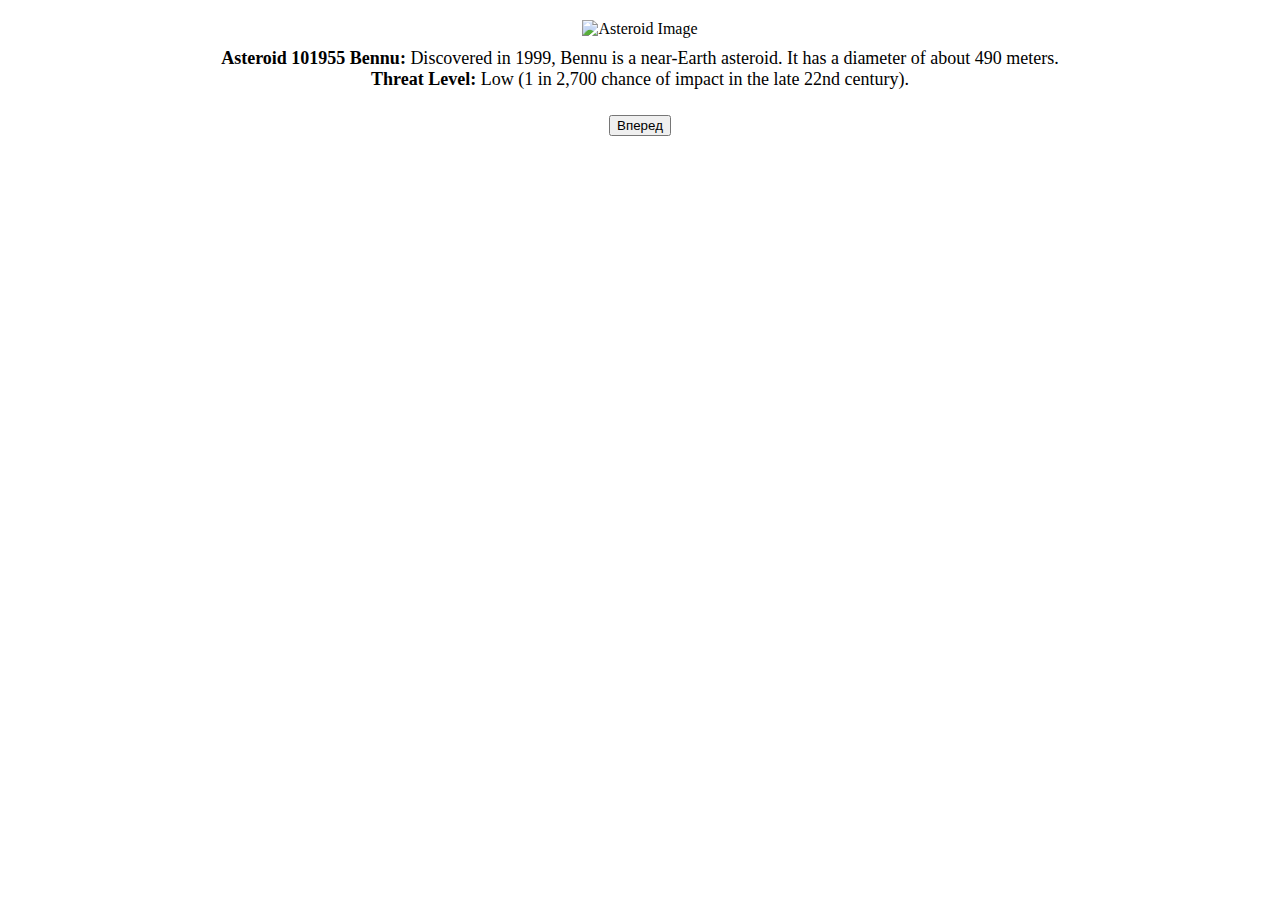
==== ast.html @ bee419b7 "Update and rename ast_index.js to ast.html" ====
<!DOCTYPE html>
<html lang="en">
<head>
    <meta charset="UTF-8">
    <meta name="viewport" content="width=device-width, initial-scale=1.0">
    <title>Asteroid Viewer</title>
    <style>
        #image-container {
            text-align: center;
            margin: 20px;
        }
        #asteroid-image {
            width: 300px;
            height: auto;
        }
        #info {
            font-size: 18px;
            margin-top: 10px;
        }
        button {
            margin: 5px;
        }
        #buttons {
            text-align: center;
            margin-top: 10px;
        }
    </style>
</head>
<body>

<div id="image-container">
    <img id="asteroid-image" src="aster1.png" alt="Asteroid Image">
    <div id="info">
        <strong>Asteroid 101955 Bennu:</strong> 
        Discovered in 1999, Bennu is a near-Earth asteroid. It has a diameter of about 490 meters. 
        <br><strong>Threat Level:</strong> Low (1 in 2,700 chance of impact in the late 22nd century).
    </div>
</div>

<div id="buttons">
    <button id="prev-btn" onclick="changeAsteroid(-1)">Назад</button>
    <button id="next-btn" onclick="changeAsteroid(1)">Вперед</button>
</div>

<script>
    const asteroids = [
        {
            src: 'aster1.png',
            info: `
                <strong>Asteroid 101955 Bennu:</strong> 
                Discovered in 1999, Bennu is a near-Earth asteroid. It has a diameter of about 490 meters. 
                <br><strong>Threat Level:</strong> Low (1 in 2,700 chance of impact in the late 22nd century).
            `
        },
        {
            src: 'aster2.png',
            info: `
                <strong>Asteroid 99942 Apophis:</strong> 
                Discovered in 2004, Apophis is a 370-meter asteroid that was once thought to have a significant chance of impacting Earth in 2029, but further observations ruled it out.
                <br><strong>Threat Level:</strong> Minimal (close approach in 2029, but no impact threat).
            `
        },
        {
            src: 'aster3.png',
            info: `
                <strong>Asteroid 2000 SG344:</strong> 
                This asteroid is about 37 meters in diameter and was discovered in 2000. It has a potential to come close to Earth in 2071.
                <br><strong>Threat Level:</strong> Very low (1 in 417 chance of impact).
            `
        },
        {
            src: 'aster4.png',
            info: `
                <strong>Asteroid 4179 Toutatis:</strong> 
                Discovered in 1989, Toutatis is a large, irregularly shaped asteroid with a length of about 4.6 kilometers. It frequently passes near Earth.
                <br><strong>Threat Level:</strong> Low (no immediate threat but close approaches in the future).
            `
        },
        {
            src: 'aster5.png',
            info: `
                <strong>Asteroid 2010 TK7:</strong> 
                2010 TK7 is the first discovered Earth Trojan asteroid. It has a diameter of about 300 meters and orbits the Sun in tandem with Earth.
                <br><strong>Threat Level:</strong> None (no collision threat as it follows Earth's orbit).
            `
        },
        {
            src: 'aster6.png',
            info: `
                <strong>Asteroid 433 Eros:</strong> 
                Eros is a 34-kilometer asteroid that was one of the first near-Earth asteroids discovered. It was visited by NASA's NEAR Shoemaker mission in 2000.
                <br><strong>Threat Level:</strong> Minimal (currently poses no threat).
            `
        },
        {
            src: 'aster7.png',
            info: `
                <strong>Asteroid 1862 Apollo:</strong> 
                Discovered in 1932, Apollo is the namesake of a group of near-Earth asteroids. It is about 1.5 kilometers in diameter.
                <br><strong>Threat Level:</strong> Low (no immediate collision risk).
            `
        }
    ];

    let currentIndex = 0;

    function changeAsteroid(direction) {
        currentIndex += direction;

        // Обновляем изображение и текст
        const asteroidImage = document.getElementById('asteroid-image');
        const infoText = document.getElementById('info');
        asteroidImage.src = asteroids[currentIndex].src;
        infoText.innerHTML = asteroids[currentIndex].info;

        // Прячем или показываем кнопки, если мы на первом или последнем элементе
        document.getElementById('prev-btn').style.display = currentIndex === 0 ? 'none' : 'inline';
        document.getElementById('next-btn').style.display = currentIndex === asteroids.length - 1 ? 'none' : 'inline';
    }

    // Изначально прячем кнопку "Назад", так как начинаем с первого элемента
    document.getElementById('prev-btn').style.display = 'none';
</script>

</body>
</html>
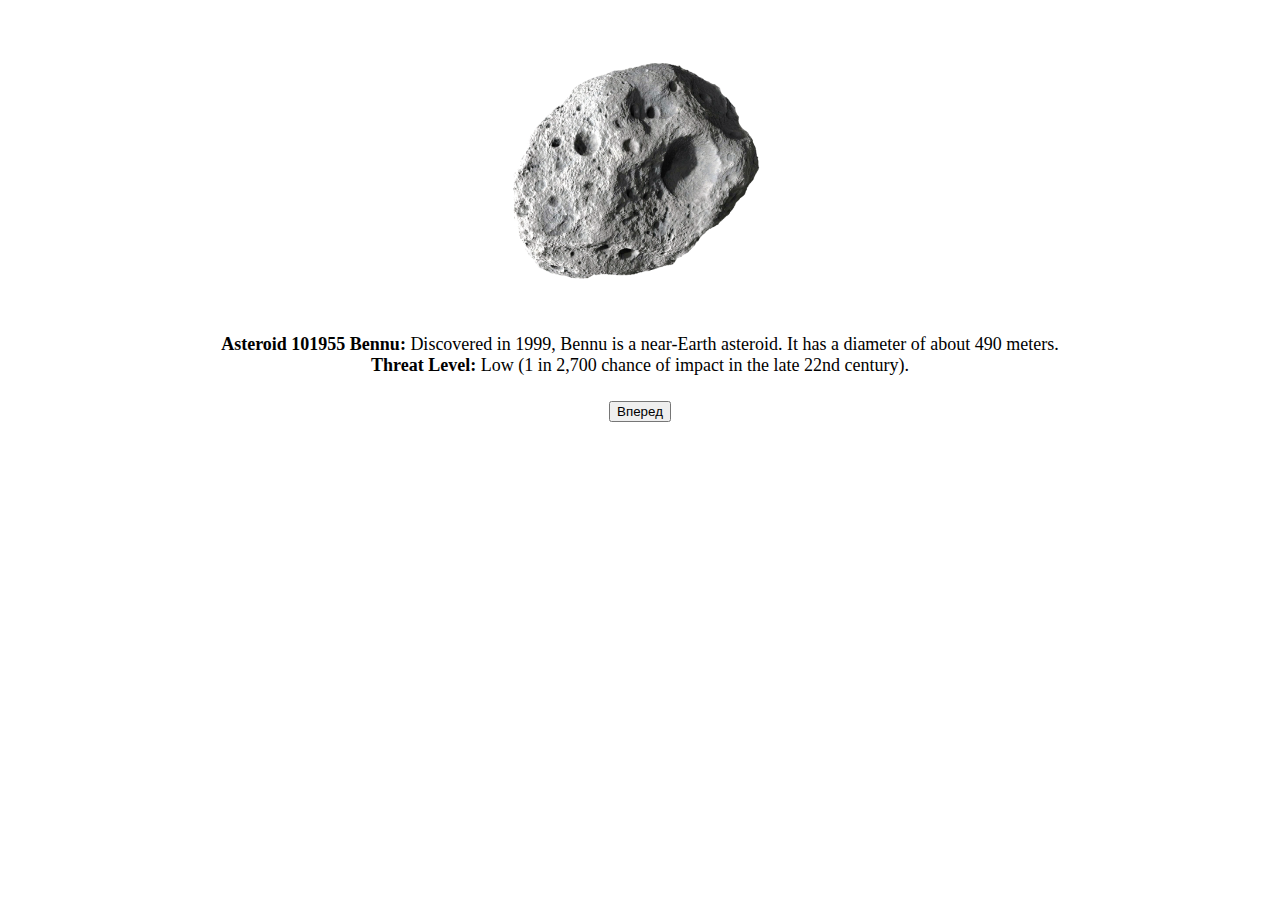
==== commit c0454842: "Update ast.html" ====
--- a/ast.html
+++ b/ast.html
@@ -2,6 +2,7 @@
 <!DOCTYPE html>
 <html lang="en">
 <head>
+    <link rel="icon" href="pngegg.png" type="image/x-icon">
     <meta charset="UTF-8">
     <meta name="viewport" content="width=device-width, initial-scale=1.0">
     <title>Asteroid Viewer</title>
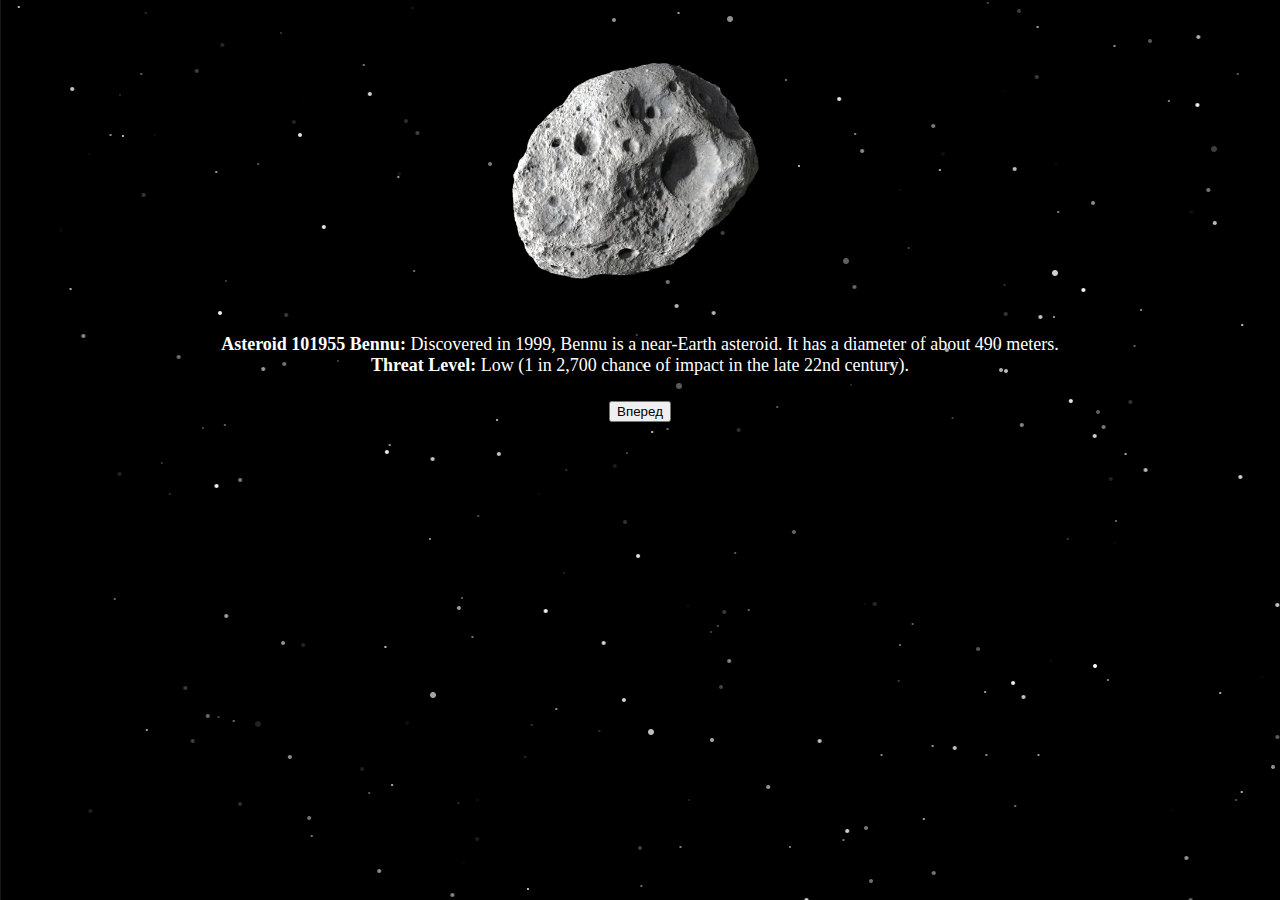
==== commit 63f0dbc5: "Update ast.html" ====
--- a/ast.html
+++ b/ast.html
@@ -28,11 +28,11 @@
         }
     </style>
 </head>
-<body>
+<body style="background-image: url('assets/black-bg.png')">
 
 <div id="image-container">
     <img id="asteroid-image" src="aster1.png" alt="Asteroid Image">
-    <div id="info">
+    <div id="info" style="color:white">
         <strong>Asteroid 101955 Bennu:</strong> 
         Discovered in 1999, Bennu is a near-Earth asteroid. It has a diameter of about 490 meters. 
         <br><strong>Threat Level:</strong> Low (1 in 2,700 chance of impact in the late 22nd century).
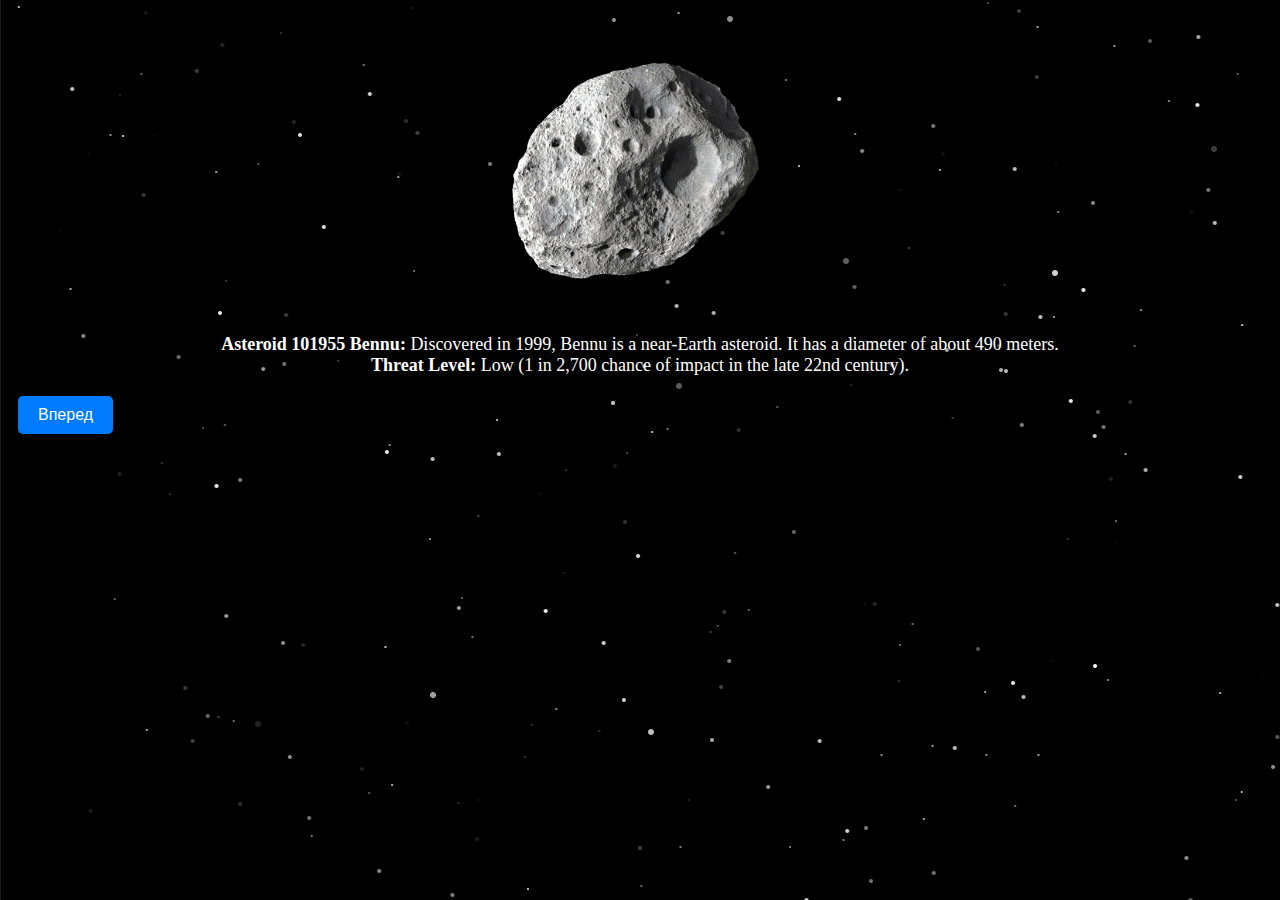
==== commit ad3c9e5e: "Update ast.html" ====
--- a/ast.html
+++ b/ast.html
@@ -20,12 +20,41 @@
             margin-top: 10px;
         }
         button {
-            margin: 5px;
-        }
-        #buttons {
-            text-align: center;
-            margin-top: 10px;
-        }
+        background-color: #007bff;
+        color: white;
+        border: none;
+        padding: 10px 20px;
+        font-size: 16px;
+        font-family: Arial, sans-serif;
+        border-radius: 5px;
+        cursor: pointer;
+        transition: background-color 0.3s ease, transform 0.2s ease;
+        box-shadow: 0px 4px 6px rgba(0, 0, 0, 0.1);
+    }
+
+    button:hover {
+        background-color: #0056b3;
+        transform: translateY(-2px);
+    }
+
+    button:active {
+        background-color: #003f7f;
+        transform: translateY(0px);
+        box-shadow: 0px 2px 4px rgba(0, 0, 0, 0.2);
+    }
+
+    button:focus {
+        outline: none;
+    }
+
+    /* Дополнительные стили для разных кнопок */
+    #prev-btn {
+        margin-right: 10px;
+    }
+
+    #next-btn {
+        margin-left: 10px;
+    }
     </style>
 </head>
 <body style="background-image: url('assets/black-bg.png')">
